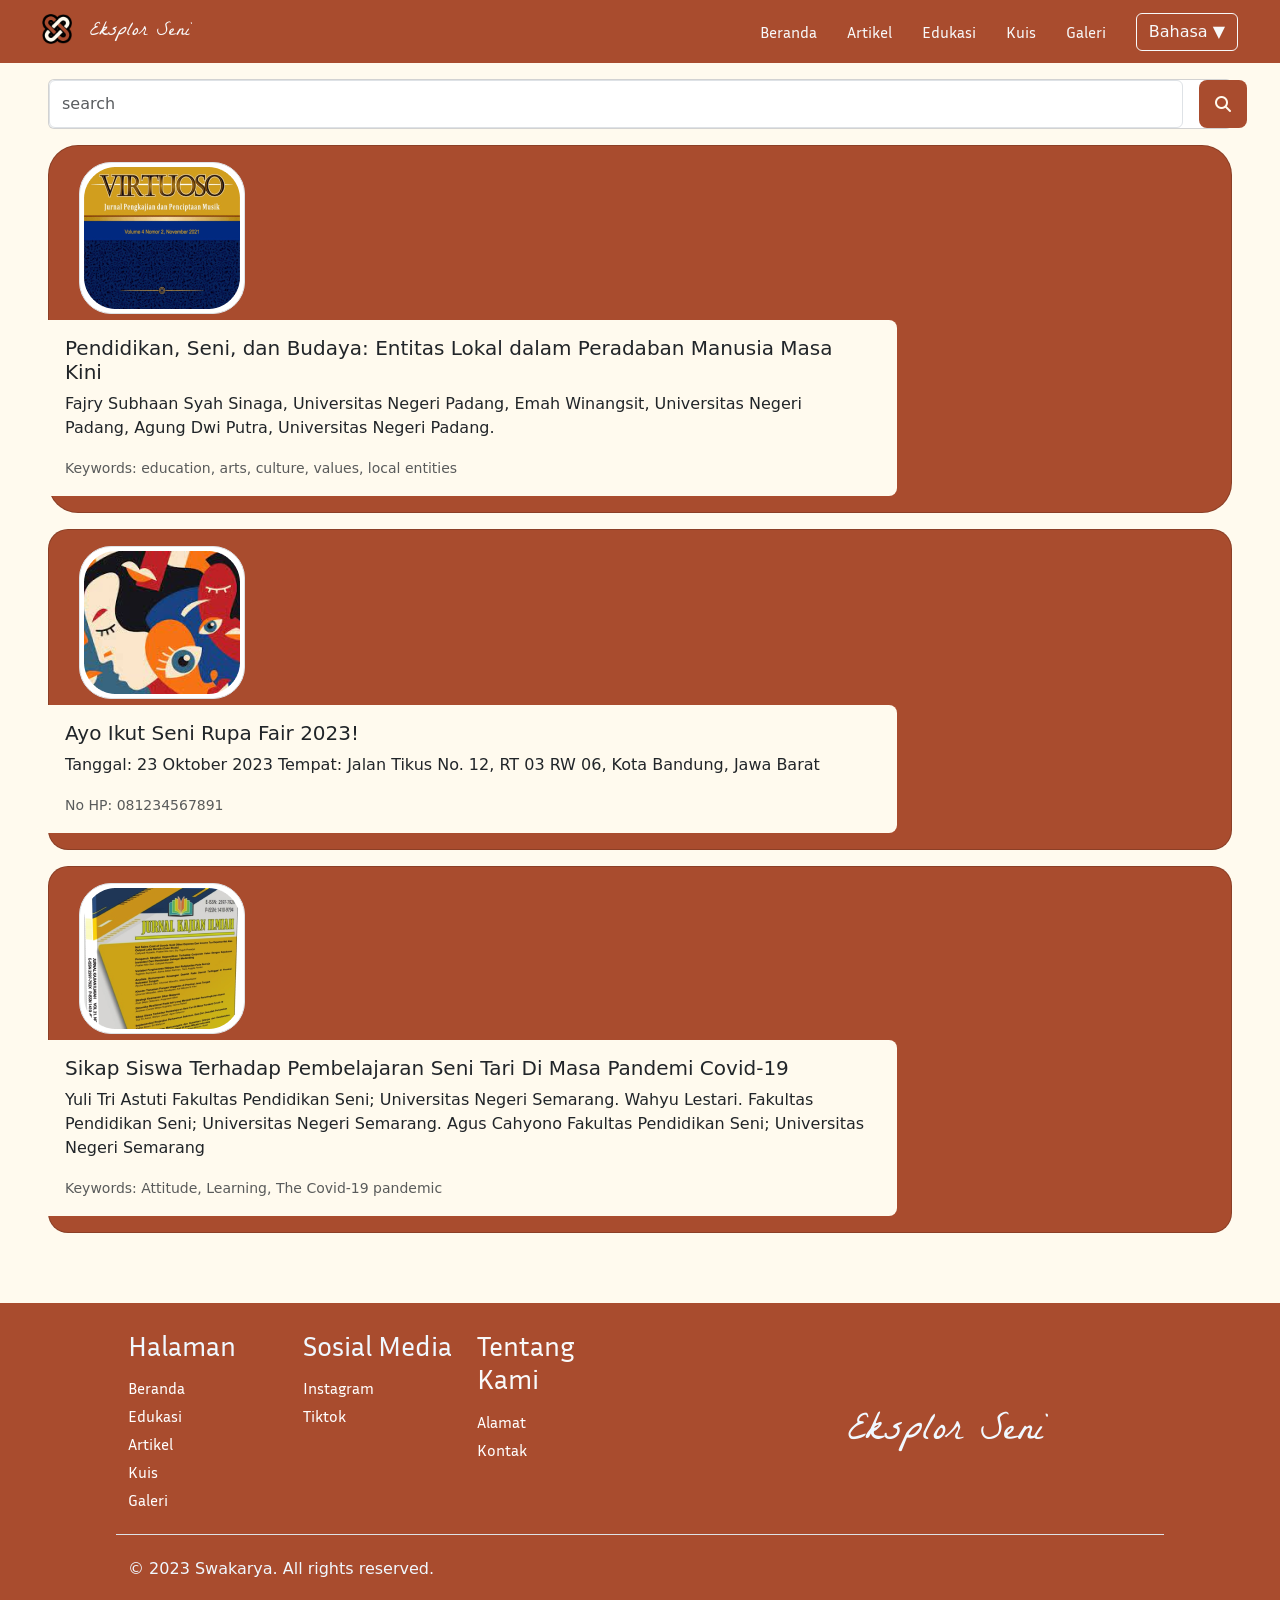
==== artikel.html @ c4917ad9 "add border to artikel" ====
<!DOCTYPE html>
<html lang="en">
<head>
    <meta charset="UTF-8">
    <meta name="viewport" content="width=device-width, initial-scale=1.0">
    <link href='https://fonts.googleapis.com/css?family=La Belle Aurore' rel='stylesheet'>
    <link href='https://fonts.googleapis.com/css?family=Inria Sans' rel='stylesheet'>
    <link rel="stylesheet" href="https://cdnjs.cloudflare.com/ajax/libs/font-awesome/6.4.2/css/all.min.css">
    <link href="https://cdn.jsdelivr.net/npm/bootstrap@5.3.2/dist/css/bootstrap.min.css" rel="stylesheet" integrity="sha384-T3c6CoIi6uLrA9TneNEoa7RxnatzjcDSCmG1MXxSR1GAsXEV/Dwwykc2MPK8M2HN" crossorigin="anonymous">
    <style>
        body {
          background-color: #FFFAEE;
        }
  
        img{
          margin-left: 30px;
          margin-bottom: 6px;
        }
  
        nav a:nth-child(2) {
          font-family: "La Belle Aurore";
          margin-left: 10px;
          margin-top: 1px;
        }
  
        a {
          font-family: "Inria Sans";
          text-decoration: none;
          margin-right: 30px;
        }
        
        button {
          margin-right: 30px;
        }
  
        footer {
          padding: 2% 10% 10%;
          background-color: #A94C2E;
          color: aliceblue;
          position: relative;
          margin-top: 110px;
          line-height: 20px;
          margin-top: 70px;
        }
  
        h3 {
          font-family: "Inria Sans";
        }
  
        .footer h1 {
          font-family: "La Belle Aurore";
          padding-top: 80px;
        }
  
      </style>
    </head>
  <body>
  
    <!-- navbar -->
    <nav class="navbar" style="background-color: #A94C2E;">
      <div class="container-fluid">
        <img src="assets/Asset/icon.png" alt="Logo" width="30" height="30" >
        <a class="logo navbar-brand text-light me-auto p-2" href="landingpage.html">Eksplor Seni</a>
          <a class="text-light pl-3" href="beranda.html">Beranda</a>
          <a class="text-light pl-3" href="artikel.html">Artikel</a>
          <a class="text-light pl-3" href="konten_edukasi.html">Edukasi</a>
          <a class="text-light pl-3" href="daftar.html">Kuis</a>
          <a class="text-light pl-3" href="galeri.html">Galeri</a>
          <button type="button" class="btn btn-outline-light">Bahasa ▼</button>
      </div>
    </nav>
    <!-- navbar -->


    <div class="card mx-5 mt-3 d-flex flex-row pe-xl-5">

    
  <div class="input-group col-md-6 me-3">
    <input type="text" placeholder="search" class="form-control">
  </div>

  <div>
  <div class="input-group col-md-6 rounded-3 px-3 py-3" style="background-color: #A94C2E; color: #FFFAEE;">
<i class="fa-solid fa-magnifying-glass">

</i>
</div>
</div>
</div>
    <!-- card artikel -->

    <div class="card mb-3 mx-5 mt-3 py-3" style="background-color: #A94C2E; padding-right: 100px; border-radius: 30px;">
      <div class="row g-">
        <div class="col-md-3">
          <img src="asset/artikel1.png" class="img-thumbnail rounded-5" alt="...">
        </div>
        <div class="col-md-6 me-xxl-5 rounded-3" style="background-color: #FFFAEE; width:860px;">
          <div class="card-body">
            <h5 class="card-title">Pendidikan, Seni, dan Budaya: Entitas Lokal dalam Peradaban 
              Manusia Masa Kini</h5>
            <p class="card-text">Fajry Subhaan Syah Sinaga, Universitas Negeri Padang, Emah Winangsit, Universitas Negeri Padang, Agung Dwi Putra, Universitas Negeri Padang.</p>
            <p class="card-text"><small class="text-body-secondary">Keywords: education, arts, culture, values, local entities</small></p>
          </div>
        </div>
      </div>
    </div>

    <div class="card mb-3 mx-5 mt-3 py-3" style="background-color: #A94C2E; padding-right: 100px; border-radius: 20px;">
      <div class="row g-">
        <div class="col-md-3">
          <img src="asset/artikel2.png" class="img-thumbnail rounded-5" alt="...">
        </div>
        <div class="col-md-6 me-xxl-5 rounded-3" style="background-color: #FFFAEE; width:860px;">
          <div class="card-body">
            <h5 class="card-title">Ayo Ikut Seni Rupa Fair 2023!</h5>
            <p class="card-text">Tanggal: 23 Oktober 2023
              Tempat: Jalan Tikus No. 12, RT 03 RW 06, Kota Bandung, Jawa Barat</p>
            <p class="card-text"><small class="text-body-secondary">No HP: 081234567891</small></p>
          </div>
        </div>
      </div>
    </div>

    <div class="card mb-3 mx-5 mt-3 py-3" style="background-color: #A94C2E; padding-right: 100px; border-radius: 20px;">
      <div class="row g-">
        <div class="col-md-3">
          <img src="asset/artikel3.png" class="img-thumbnail rounded-5" alt="...">
        </div>
        <div class="col-md-6 me-xxl-5 rounded-3" style="background-color: #FFFAEE; width:860px;">
          <div class="card-body">
            <h5 class="card-title">Sikap Siswa Terhadap Pembelajaran Seni Tari Di Masa Pandemi Covid-19</h5>
            <p class="card-text">Yuli Tri Astuti Fakultas Pendidikan Seni; Universitas Negeri Semarang. Wahyu 
              Lestari. Fakultas Pendidikan Seni; Universitas Negeri Semarang. Agus Cahyono 
              Fakultas Pendidikan Seni; Universitas Negeri Semarang</p>
            <p class="card-text"><small class="text-body-secondary">Keywords: Attitude, Learning, The Covid-19 pandemic</small></p>
          </div>
        </div>
      </div>
    </div>
    
    <!-- end card artikel -->
  
  
  
    <!-- footer -->
    <footer class="pb-0 ">
      <div class="row">
        <div class="col-6 col-md-2 mb-3">
          <h3 class="pb-2">Halaman</h3>
          <ul class="nav flex-column">
            <li class="nav-item mb-2"><a href="#" class="nav-link p-0 text-white">Beranda</a></li>
            <li class="nav-item mb-2"><a href="#" class="nav-link p-0 text-white">Edukasi</a></li>
            <li class="nav-item mb-2"><a href="#" class="nav-link p-0 text-white">Artikel</a></li>
            <li class="nav-item mb-2"><a href="#" class="nav-link p-0 text-white">Kuis</a></li>
            <li class="nav-item mb-2"><a href="#" class="nav-link p-0 text-white">Galeri</a></li>
          </ul>
        </div>
  
        <div class="col-6 col-md-2 mb-3">
          <h3 class="pb-2">Sosial Media</h3>
          <ul class="nav flex-column">
            <li class="nav-item mb-2"><a href="#" class="nav-link p-0 text-white">Instagram</a></li>
            <li class="nav-item mb-2"><a href="#" class="nav-link p-0 text-white">Tiktok</a></li>
          </ul>
        </div>
  
        <div class="text-light col-md-2 mb-3">
          <h3 class="pb-2">Tentang Kami</h3>
          <ul class="nav flex-column">
            <li class="nav-item mb-2"><a href="about.html" class="nav-link p-0 text-white">Alamat</a></li>
            <li class="nav-item mb-2"><a href="about.html" class="nav-link p-0 text-white">Kontak</a></li>
  
          </ul>
        </div>
  
      <div class="footer text-center col-md-5 offset-md-1 mb-3">
            <h1>Eksplor Seni</h1>
      </div>
  
      <div class="d-flex flex-column flex-sm-row justify-content-between py-4 my-0 border-top">
        <p>© 2023 Swakarya. All rights reserved.</p>
        <ul class="list-unstyled d-flex">
          <li class="ms-3"><a class="link-dark" href="#"><svg class="bi" width="24" height="24"><use xlink:href="#twitter"></use></svg></a></li>
          <li class="ms-3"><a class="link-dark" href="#"><svg class="bi" width="24" height="24"><use xlink:href="#instagram"></use></svg></a></li>
          <li class="ms-3"><a class="link-dark" href="#"><svg class="bi" width="24" height="24"><use xlink:href="#facebook"></use></svg></a></li>
        </ul>
      </div>
    </footer>
    <!-- footer -->

    <script src="https://cdn.jsdelivr.net/npm/bootstrap@5.3.2/dist/js/bootstrap.bundle.min.js" integrity="sha384-C6RzsynM9kWDrMNeT87bh95OGNyZPhcTNXj1NW7RuBCsyN/o0jlpcV8Qyq46cDfL" crossorigin="anonymous"></script>
</body>
</html>
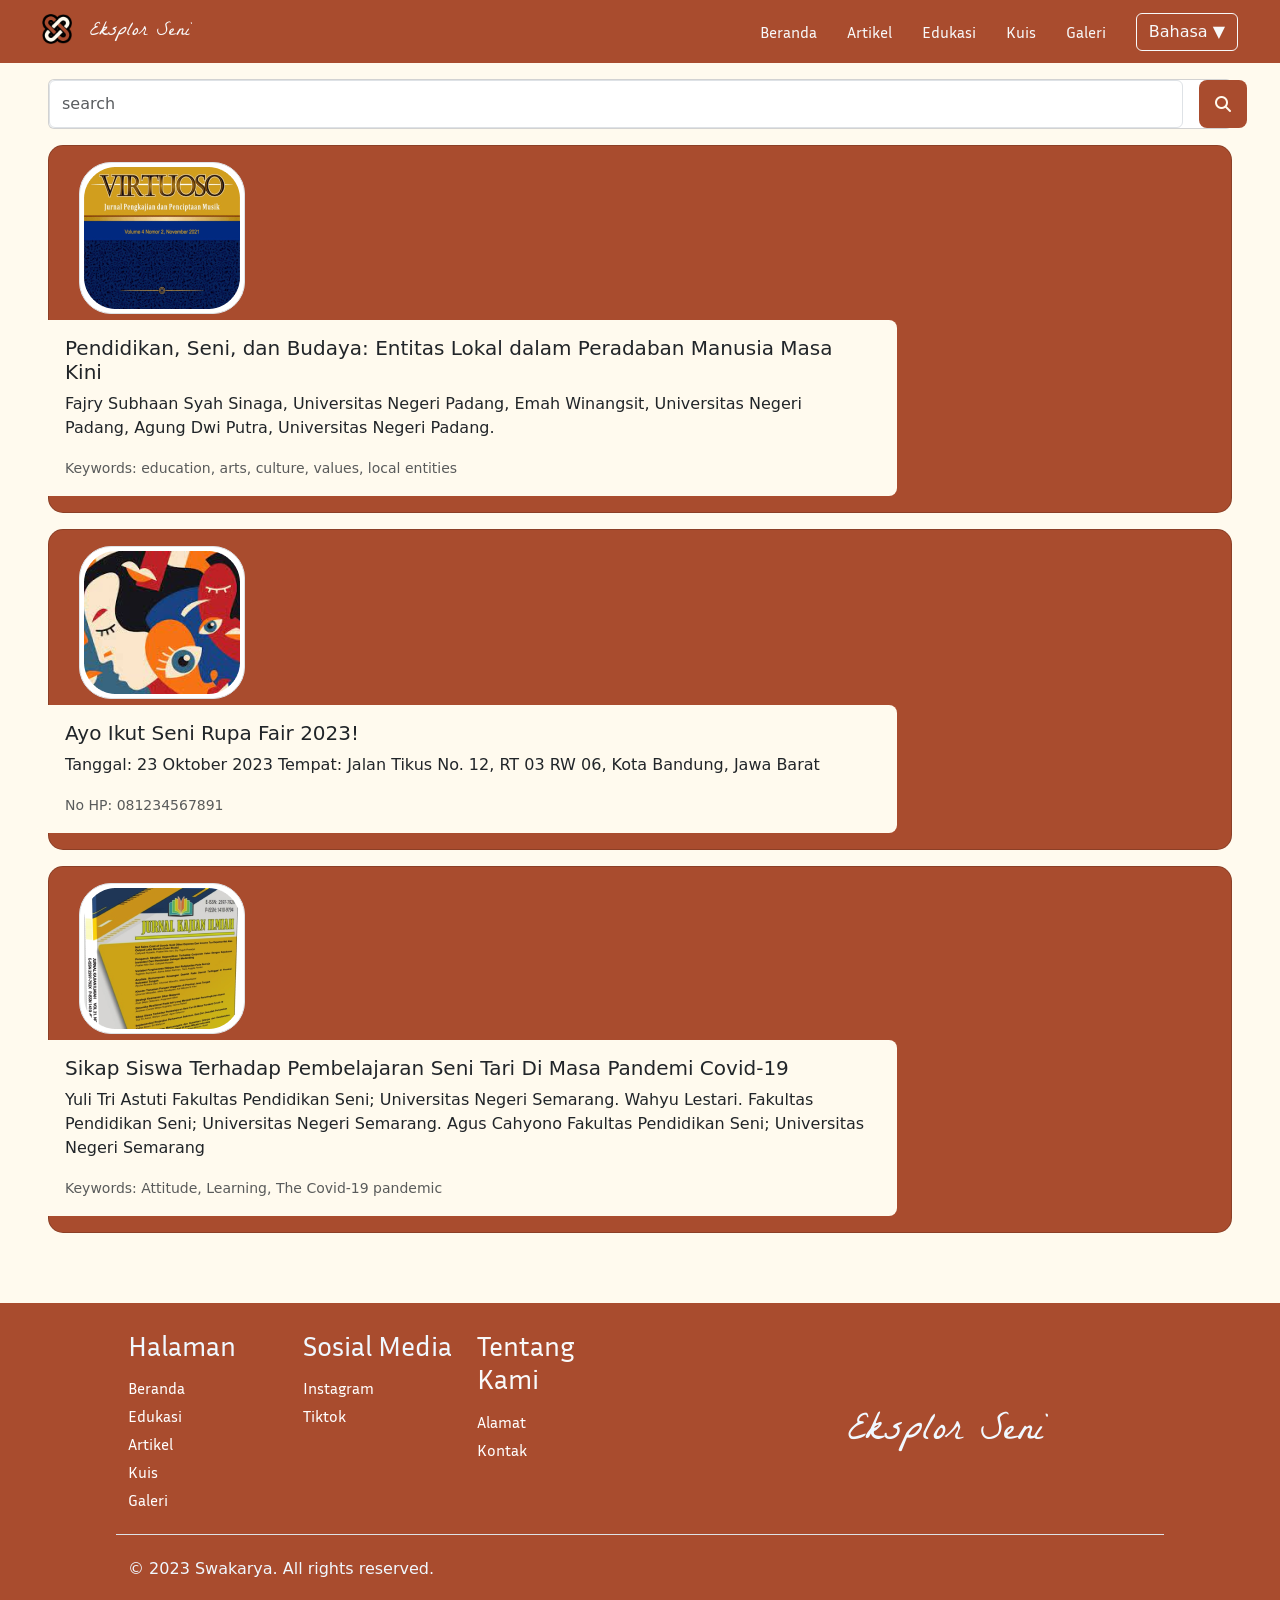
==== commit 9a79fc2a: "add border radius to red background in artikel" ====
--- a/artikel.html
+++ b/artikel.html
@@ -89,7 +89,7 @@
 </div>
     <!-- card artikel -->
 
-    <div class="card mb-3 mx-5 mt-3 py-3" style="background-color: #A94C2E; padding-right: 100px; border-radius: 30px;">
+    <div class="card mb-3 mx-5 mt-3 py-3" style="background-color: #A94C2E; padding-right: 100px; border-radius: 15px;">
       <div class="row g-">
         <div class="col-md-3">
           <img src="asset/artikel1.png" class="img-thumbnail rounded-5" alt="...">
@@ -105,7 +105,7 @@
       </div>
     </div>
 
-    <div class="card mb-3 mx-5 mt-3 py-3" style="background-color: #A94C2E; padding-right: 100px; border-radius: 20px;">
+    <div class="card mb-3 mx-5 mt-3 py-3" style="background-color: #A94C2E; padding-right: 100px; border-radius: 15px;">
       <div class="row g-">
         <div class="col-md-3">
           <img src="asset/artikel2.png" class="img-thumbnail rounded-5" alt="...">
@@ -121,7 +121,7 @@
       </div>
     </div>
 
-    <div class="card mb-3 mx-5 mt-3 py-3" style="background-color: #A94C2E; padding-right: 100px; border-radius: 20px;">
+    <div class="card mb-3 mx-5 mt-3 py-3" style="background-color: #A94C2E; padding-right: 100px; border-radius: 15px;">
       <div class="row g-">
         <div class="col-md-3">
           <img src="asset/artikel3.png" class="img-thumbnail rounded-5" alt="...">
@@ -141,7 +141,7 @@
     <!-- end card artikel -->
   
   
-  
+
     <!-- footer -->
     <footer class="pb-0 ">
       <div class="row">
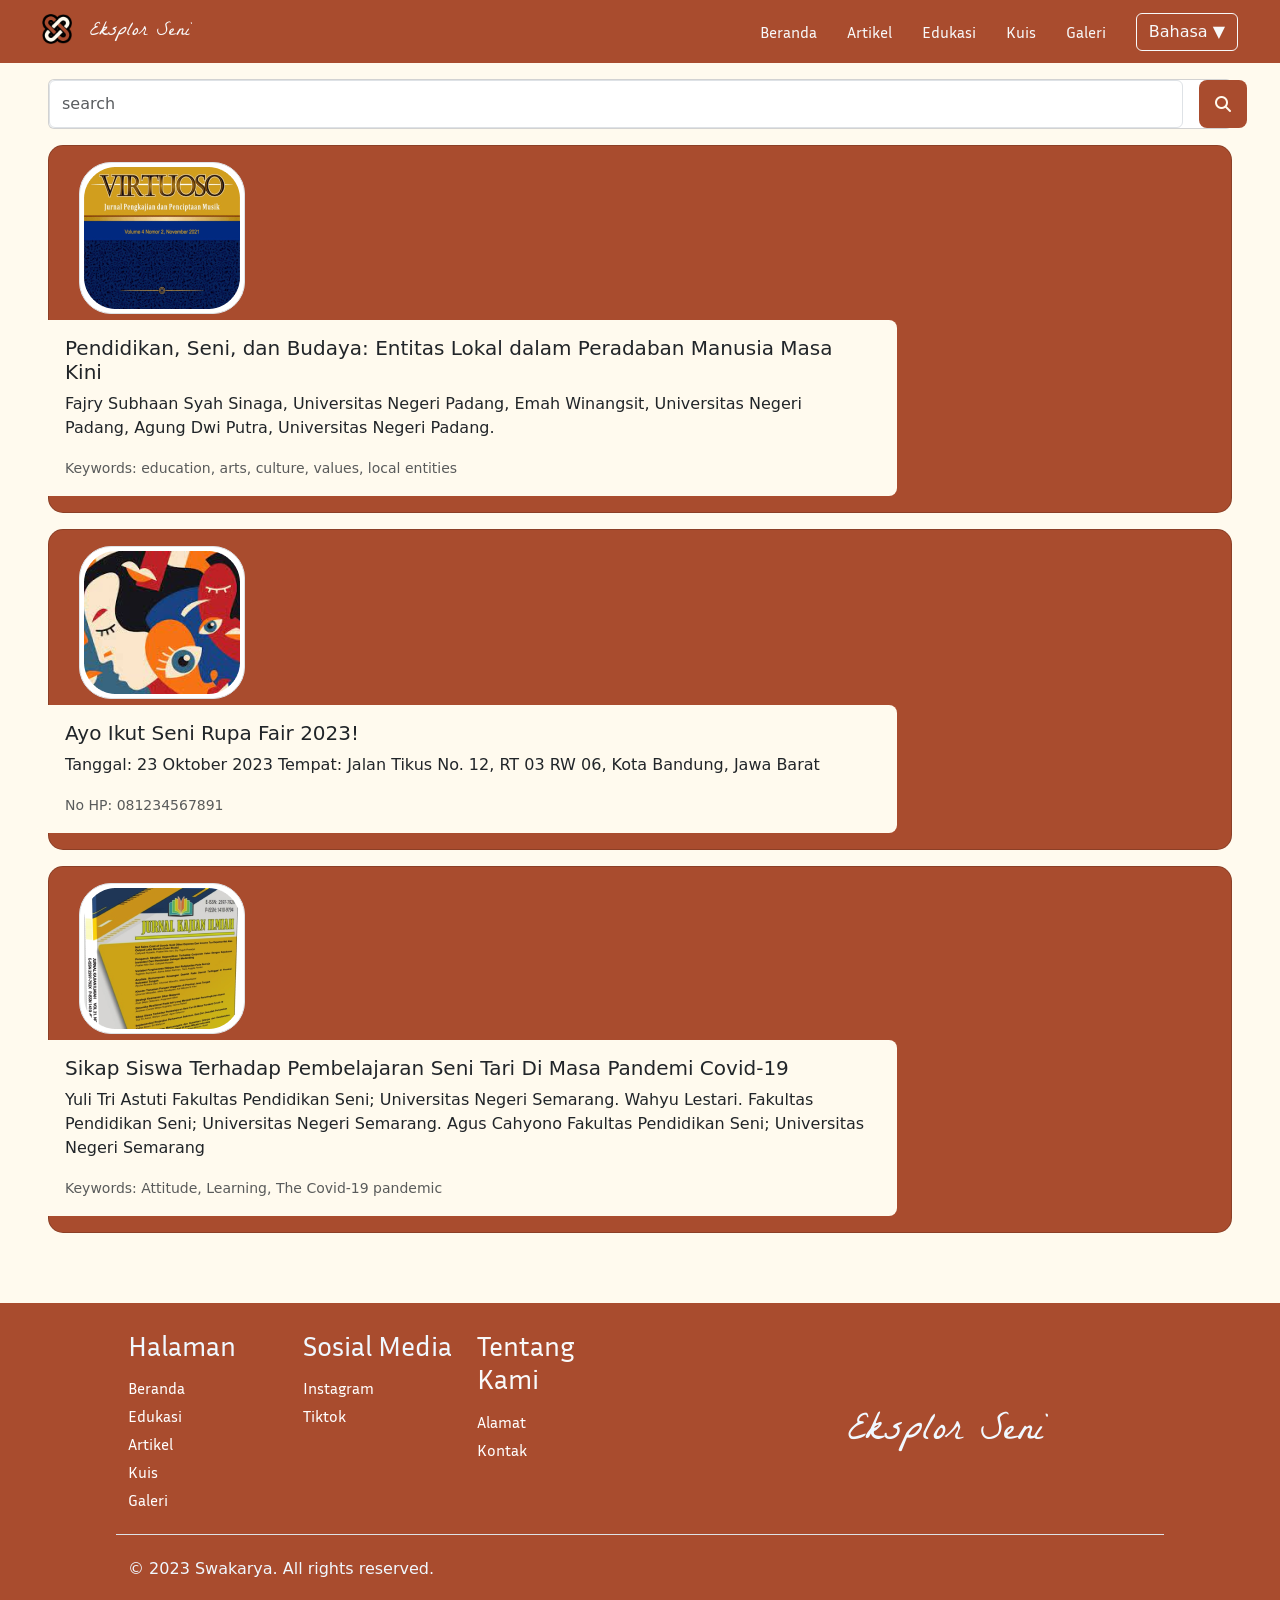
==== commit 47d1b8b2: "deleting Social icon on footer because udah ada sosial media di footer" ====
--- a/artikel.html
+++ b/artikel.html
@@ -179,11 +179,6 @@
   
       <div class="d-flex flex-column flex-sm-row justify-content-between py-4 my-0 border-top">
         <p>© 2023 Swakarya. All rights reserved.</p>
-        <ul class="list-unstyled d-flex">
-          <li class="ms-3"><a class="link-dark" href="#"><svg class="bi" width="24" height="24"><use xlink:href="#twitter"></use></svg></a></li>
-          <li class="ms-3"><a class="link-dark" href="#"><svg class="bi" width="24" height="24"><use xlink:href="#instagram"></use></svg></a></li>
-          <li class="ms-3"><a class="link-dark" href="#"><svg class="bi" width="24" height="24"><use xlink:href="#facebook"></use></svg></a></li>
-        </ul>
       </div>
     </footer>
     <!-- footer -->
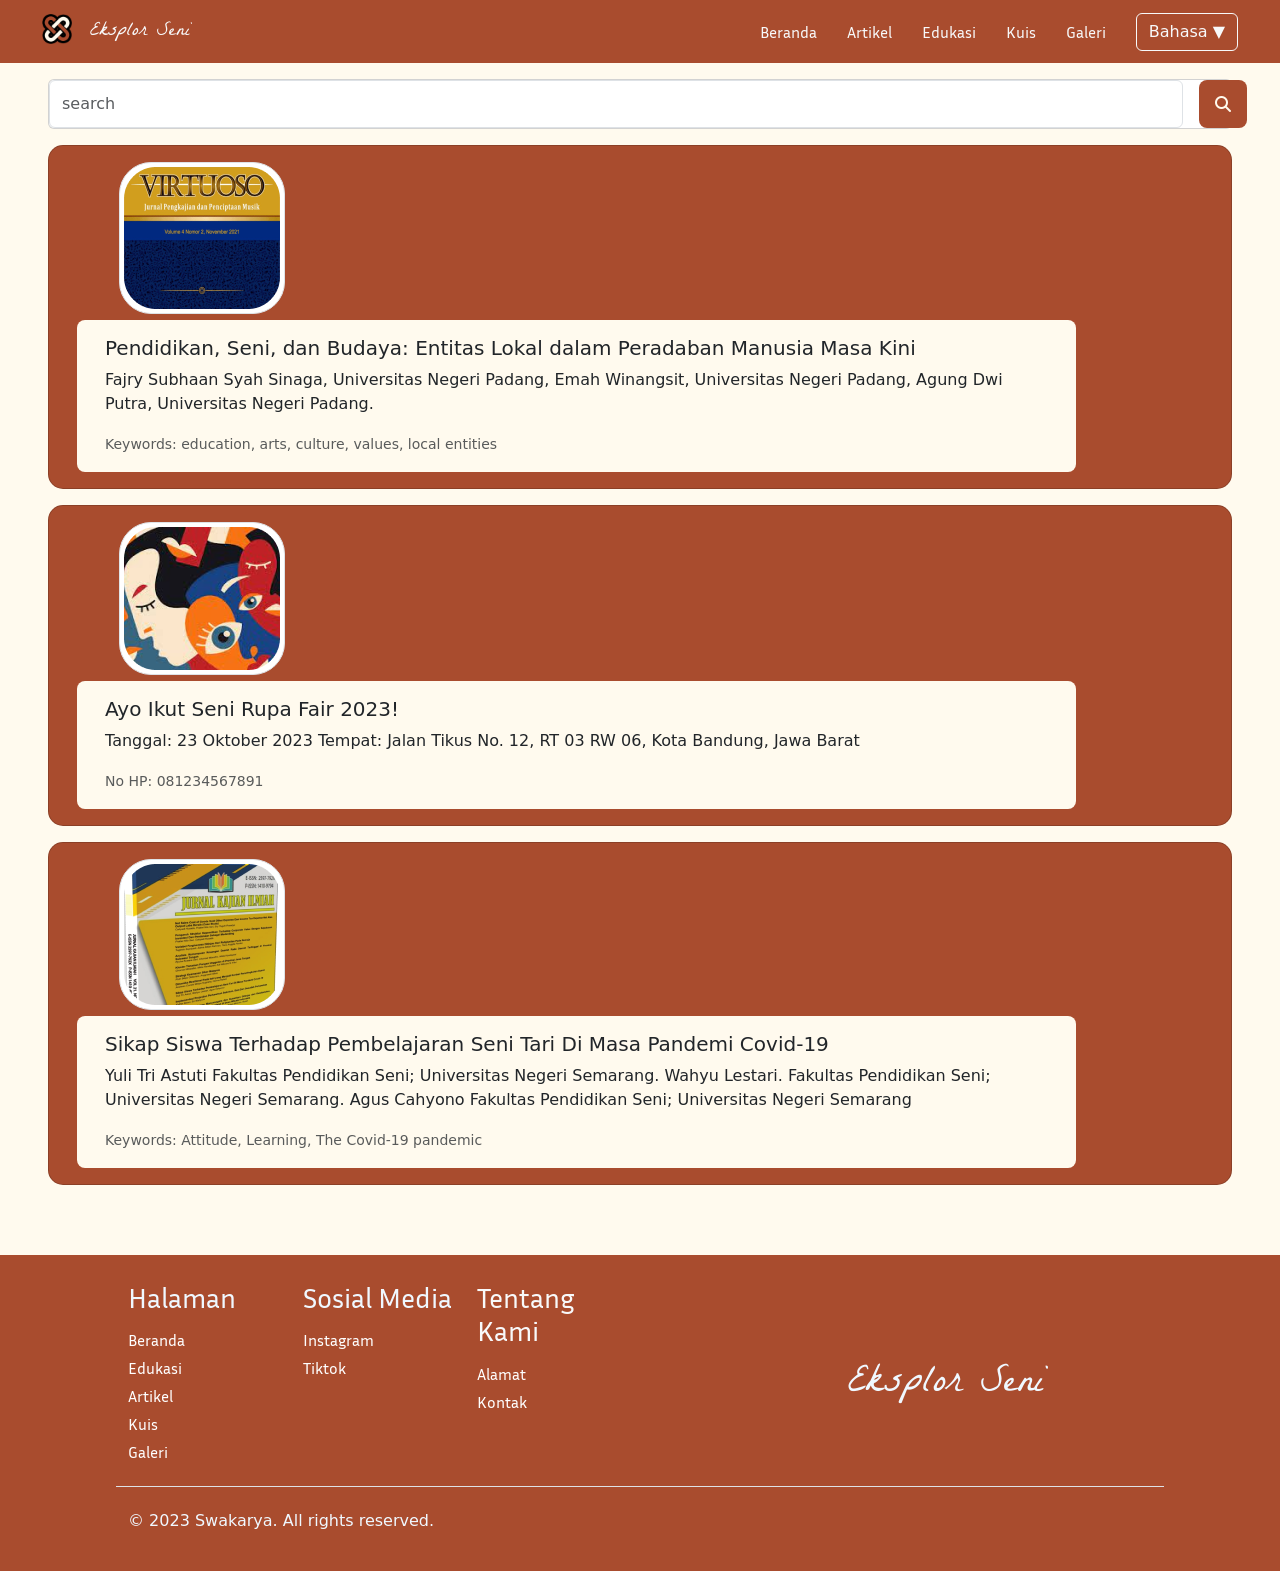
==== commit a6dacfcc: "changing berandas look" ====
--- a/artikel.html
+++ b/artikel.html
@@ -3,6 +3,8 @@
 <head>
     <meta charset="UTF-8">
     <meta name="viewport" content="width=device-width, initial-scale=1.0">
+    <title>Artikel</title>
+    <link rel="shortcut icon" href="assets/eiydhubf 1.png" type="image/x-icon">
     <link href='https://fonts.googleapis.com/css?family=La Belle Aurore' rel='stylesheet'>
     <link href='https://fonts.googleapis.com/css?family=Inria Sans' rel='stylesheet'>
     <link rel="stylesheet" href="https://cdnjs.cloudflare.com/ajax/libs/font-awesome/6.4.2/css/all.min.css">
@@ -89,12 +91,12 @@
 </div>
     <!-- card artikel -->
 
-    <div class="card mb-3 mx-5 mt-3 py-3" style="background-color: #A94C2E; padding-right: 100px; border-radius: 15px;">
+    <div class="card mb-3 mx-5 mt-3 py-3" style="background-color: #A94C2E; padding-right: 100px; border-radius: 15px; padding: 40px;">
       <div class="row g-">
         <div class="col-md-3">
           <img src="asset/artikel1.png" class="img-thumbnail rounded-5" alt="...">
         </div>
-        <div class="col-md-6 me-xxl-5 rounded-3" style="background-color: #FFFAEE; width:860px;">
+        <div class="col-md-6 me-xxl-5 rounded-3" style="background-color: #FFFAEE; width: 999px;">
           <div class="card-body">
             <h5 class="card-title">Pendidikan, Seni, dan Budaya: Entitas Lokal dalam Peradaban 
               Manusia Masa Kini</h5>
@@ -105,12 +107,12 @@
       </div>
     </div>
 
-    <div class="card mb-3 mx-5 mt-3 py-3" style="background-color: #A94C2E; padding-right: 100px; border-radius: 15px;">
+    <div class="card mb-3 mx-5 mt-3 py-3" style="background-color: #A94C2E; padding-right: 100px; border-radius: 15px; padding: 40px;">
       <div class="row g-">
         <div class="col-md-3">
           <img src="asset/artikel2.png" class="img-thumbnail rounded-5" alt="...">
         </div>
-        <div class="col-md-6 me-xxl-5 rounded-3" style="background-color: #FFFAEE; width:860px;">
+        <div class="col-md-6 me-xxl-5 rounded-3" style="background-color: #FFFAEE; width:999px;">
           <div class="card-body">
             <h5 class="card-title">Ayo Ikut Seni Rupa Fair 2023!</h5>
             <p class="card-text">Tanggal: 23 Oktober 2023
@@ -121,12 +123,12 @@
       </div>
     </div>
 
-    <div class="card mb-3 mx-5 mt-3 py-3" style="background-color: #A94C2E; padding-right: 100px; border-radius: 15px;">
+    <div class="card mb-3 mx-5 mt-3 py-3" style="background-color: #A94C2E; padding-right: 100px; border-radius: 15px; padding: 40px;">
       <div class="row g-">
         <div class="col-md-3">
           <img src="asset/artikel3.png" class="img-thumbnail rounded-5" alt="...">
         </div>
-        <div class="col-md-6 me-xxl-5 rounded-3" style="background-color: #FFFAEE; width:860px;">
+        <div class="col-md-6 me-xxl-5 rounded-3" style="background-color: #FFFAEE; width:999px;">
           <div class="card-body">
             <h5 class="card-title">Sikap Siswa Terhadap Pembelajaran Seni Tari Di Masa Pandemi Covid-19</h5>
             <p class="card-text">Yuli Tri Astuti Fakultas Pendidikan Seni; Universitas Negeri Semarang. Wahyu 
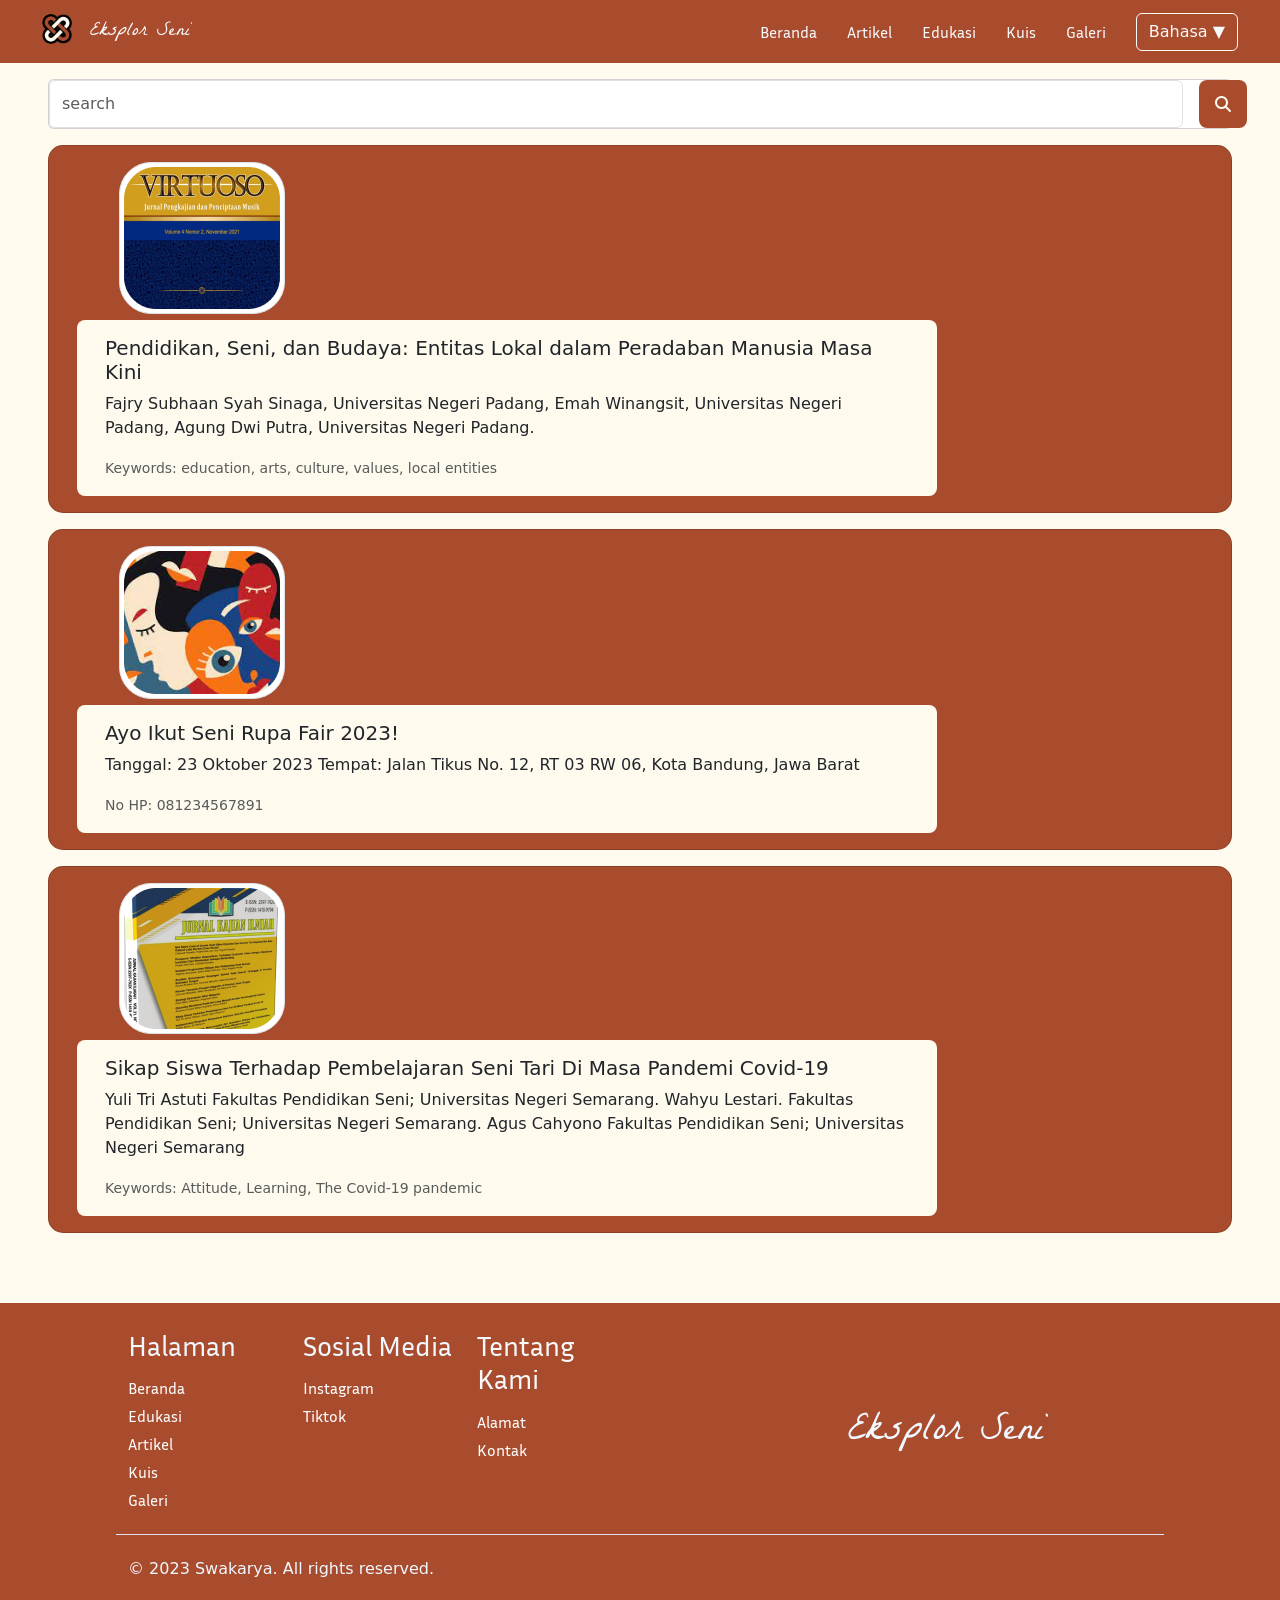
==== commit 2bf2a144: "artikel width" ====
--- a/artikel.html
+++ b/artikel.html
@@ -96,7 +96,7 @@
         <div class="col-md-3">
           <img src="asset/artikel1.png" class="img-thumbnail rounded-5" alt="...">
         </div>
-        <div class="col-md-6 me-xxl-5 rounded-3" style="background-color: #FFFAEE; width: 999px;">
+        <div class="col-md-6 me-xxl-5 rounded-3" style="background-color: #FFFAEE; width: 860px;">
           <div class="card-body">
             <h5 class="card-title">Pendidikan, Seni, dan Budaya: Entitas Lokal dalam Peradaban 
               Manusia Masa Kini</h5>
@@ -112,7 +112,7 @@
         <div class="col-md-3">
           <img src="asset/artikel2.png" class="img-thumbnail rounded-5" alt="...">
         </div>
-        <div class="col-md-6 me-xxl-5 rounded-3" style="background-color: #FFFAEE; width:999px;">
+        <div class="col-md-6 me-xxl-5 rounded-3" style="background-color: #FFFAEE; width:860px;">
           <div class="card-body">
             <h5 class="card-title">Ayo Ikut Seni Rupa Fair 2023!</h5>
             <p class="card-text">Tanggal: 23 Oktober 2023
@@ -128,7 +128,7 @@
         <div class="col-md-3">
           <img src="asset/artikel3.png" class="img-thumbnail rounded-5" alt="...">
         </div>
-        <div class="col-md-6 me-xxl-5 rounded-3" style="background-color: #FFFAEE; width:999px;">
+        <div class="col-md-6 me-xxl-5 rounded-3" style="background-color: #FFFAEE; width:860px;">
           <div class="card-body">
             <h5 class="card-title">Sikap Siswa Terhadap Pembelajaran Seni Tari Di Masa Pandemi Covid-19</h5>
             <p class="card-text">Yuli Tri Astuti Fakultas Pendidikan Seni; Universitas Negeri Semarang. Wahyu 
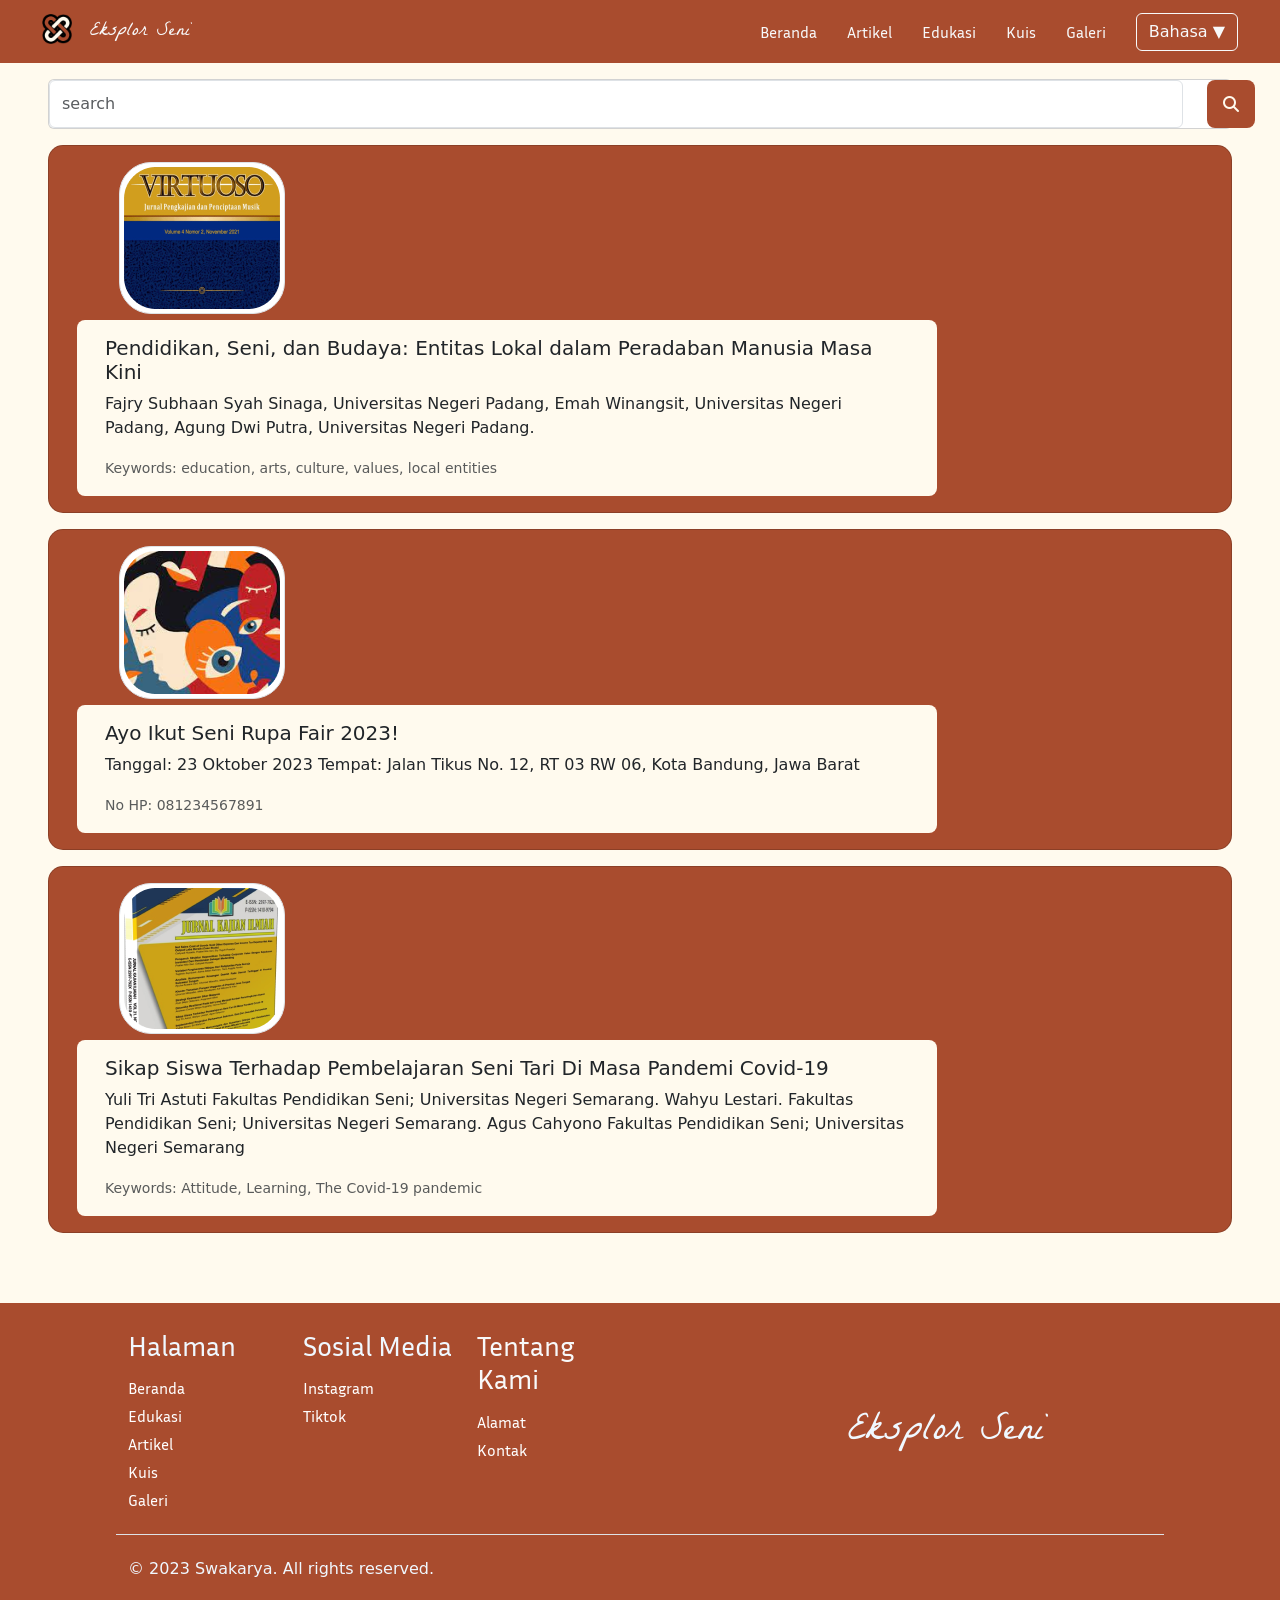
==== commit e35b6b0e: "login ingatkan saya (ubah)" ====
--- a/artikel.html
+++ b/artikel.html
@@ -18,6 +18,12 @@
           margin-left: 30px;
           margin-bottom: 6px;
         }
+
+        @media only screen and (max-width: 800px) {
+  .some {
+    width: 200px;
+  }
+}
   
         nav a:nth-child(2) {
           font-family: "La Belle Aurore";
@@ -77,7 +83,7 @@
     <div class="card mx-5 mt-3 d-flex flex-row pe-xl-5">
 
     
-  <div class="input-group col-md-6 me-3">
+  <div class="input-group col-md-6 me-4">
     <input type="text" placeholder="search" class="form-control">
   </div>
 
@@ -91,12 +97,12 @@
 </div>
     <!-- card artikel -->
 
-    <div class="card mb-3 mx-5 mt-3 py-3" style="background-color: #A94C2E; padding-right: 100px; border-radius: 15px; padding: 40px;">
+    <div class="card mb-3 mx-xl-5 mt-3 py-3" style="background-color: #A94C2E; padding-right: 100px; border-radius: 15px; padding: 40px;">
       <div class="row g-">
         <div class="col-md-3">
           <img src="asset/artikel1.png" class="img-thumbnail rounded-5" alt="...">
         </div>
-        <div class="col-md-6 me-xxl-5 rounded-3" style="background-color: #FFFAEE; width: 860px;">
+        <div class="some col-md-6 me-xxl-5 rounded-3" style="background-color: #FFFAEE; width: 860px;">
           <div class="card-body">
             <h5 class="card-title">Pendidikan, Seni, dan Budaya: Entitas Lokal dalam Peradaban 
               Manusia Masa Kini</h5>
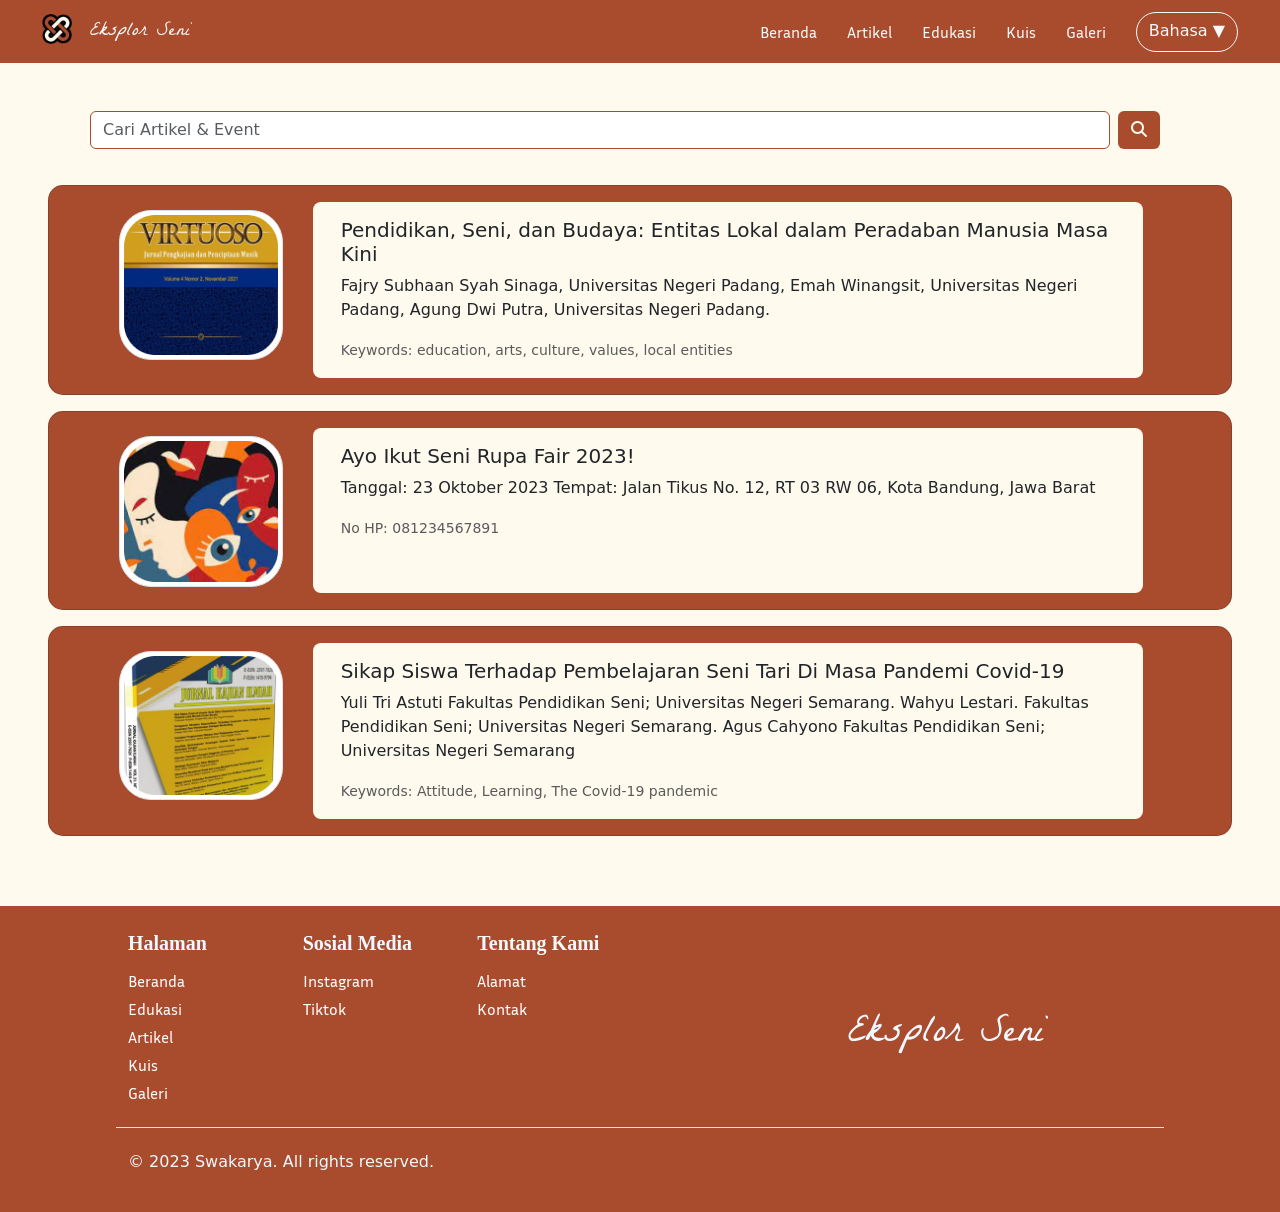
==== commit 30253b25: "changing" ====
--- a/artikel.html
+++ b/artikel.html
@@ -13,17 +13,15 @@
         body {
           background-color: #FFFAEE;
         }
+
+        .tombol:hover {
+          background-color: #7f3922;
+        }
   
         img{
           margin-left: 30px;
           margin-bottom: 6px;
         }
-
-        @media only screen and (max-width: 800px) {
-  .some {
-    width: 200px;
-  }
-}
   
         nav a:nth-child(2) {
           font-family: "La Belle Aurore";
@@ -40,6 +38,10 @@
         button {
           margin-right: 30px;
         }
+        
+        .pencet{
+        background-color: #A94C2E;
+      }
   
         footer {
           padding: 2% 10% 10%;
@@ -59,6 +61,17 @@
           font-family: "La Belle Aurore";
           padding-top: 80px;
         }
+
+        .bahasa {
+        border-radius: 50px;
+        padding-bottom: 8px;
+      }
+
+      .bahasa:hover {
+          background-color: #FFFAEE;
+          color: #A94C2E;
+        }
+
   
       </style>
     </head>
@@ -74,35 +87,35 @@
           <a class="text-light pl-3" href="konten_edukasi.html">Edukasi</a>
           <a class="text-light pl-3" href="daftar.html">Kuis</a>
           <a class="text-light pl-3" href="galeri.html">Galeri</a>
-          <button type="button" class="btn btn-outline-light">Bahasa ▼</button>
+          <button type="button" class="btn bahasa btn-outline-light">Bahasa ▼</button>
       </div>
     </nav>
     <!-- navbar -->
 
 
-    <div class="card mx-5 mt-3 d-flex flex-row pe-xl-5">
-
-    
-  <div class="input-group col-md-6 me-4">
-    <input type="text" placeholder="search" class="form-control">
-  </div>
-
-  <div>
-  <div class="input-group col-md-6 rounded-3 px-3 py-3" style="background-color: #A94C2E; color: #FFFAEE;">
-<i class="fa-solid fa-magnifying-glass">
-
-</i>
+    <div class="text-center">
+      <div class="row">
+        <div class="col-md-12 mt-5 d-flex">
+          <form class="form-inline d-flex mx-auto" style="width: 1100px; padding-bottom: 20px;">
+            <input class="form-control mr-sm-2" style="border: 1px solid #A94C2E;" type="text" placeholder="Cari Artikel & Event" /> 
+            <button class="btn tombol my-2 my-sm-0 pencet ms-2" type="submit">
+              <i class="fa-solid fa-magnifying-glass" style="color: #fffaee;"></i>
+            </button>
+          </form>
+        </div>
+      </div>
+      </div>
 </div>
 </div>
 </div>
     <!-- card artikel -->
 
-    <div class="card mb-3 mx-xl-5 mt-3 py-3" style="background-color: #A94C2E; padding-right: 100px; border-radius: 15px; padding: 40px;">
+    <div class="card mb-3 mx-5 mt-3 py-3" style="background-color: #A94C2E; padding-right: 100px; border-radius: 15px; padding: 40px;">
       <div class="row g-">
-        <div class="col-md-3">
-          <img src="asset/artikel1.png" class="img-thumbnail rounded-5" alt="...">
-        </div>
-        <div class="some col-md-6 me-xxl-5 rounded-3" style="background-color: #FFFAEE; width: 860px;">
+        <div class="col-md-2 me-5">
+          <img src="asset/artikel1.png" class="img-thumbnail rounded-5 mt-2" alt="...">
+        </div>
+        <div class="col-md-6 me-xxl-5 rounded-3" style="background-color: #FFFAEE; width: 830px;">
           <div class="card-body">
             <h5 class="card-title">Pendidikan, Seni, dan Budaya: Entitas Lokal dalam Peradaban 
               Manusia Masa Kini</h5>
@@ -115,10 +128,10 @@
 
     <div class="card mb-3 mx-5 mt-3 py-3" style="background-color: #A94C2E; padding-right: 100px; border-radius: 15px; padding: 40px;">
       <div class="row g-">
-        <div class="col-md-3">
-          <img src="asset/artikel2.png" class="img-thumbnail rounded-5" alt="...">
-        </div>
-        <div class="col-md-6 me-xxl-5 rounded-3" style="background-color: #FFFAEE; width:860px;">
+        <div class="col-md-2 me-5">
+          <img src="asset/artikel2.png" class="img-thumbnail rounded-5 mt-2"  alt="...">
+        </div>
+        <div class="col-md-6 me-xxl-5 rounded-3" style="background-color: #FFFAEE; width:830px;">
           <div class="card-body">
             <h5 class="card-title">Ayo Ikut Seni Rupa Fair 2023!</h5>
             <p class="card-text">Tanggal: 23 Oktober 2023
@@ -131,10 +144,10 @@
 
     <div class="card mb-3 mx-5 mt-3 py-3" style="background-color: #A94C2E; padding-right: 100px; border-radius: 15px; padding: 40px;">
       <div class="row g-">
-        <div class="col-md-3">
-          <img src="asset/artikel3.png" class="img-thumbnail rounded-5" alt="...">
-        </div>
-        <div class="col-md-6 me-xxl-5 rounded-3" style="background-color: #FFFAEE; width:860px;">
+        <div class="col-md-2 me-5">
+          <img src="asset/artikel3.png" class="img-thumbnail rounded-5 mt-2" alt="...">
+        </div>
+        <div class="col-md-6 me-xxl-5 rounded-3" style="background-color: #FFFAEE; width:830px;">
           <div class="card-body">
             <h5 class="card-title">Sikap Siswa Terhadap Pembelajaran Seni Tari Di Masa Pandemi Covid-19</h5>
             <p class="card-text">Yuli Tri Astuti Fakultas Pendidikan Seni; Universitas Negeri Semarang. Wahyu 
@@ -154,7 +167,7 @@
     <footer class="pb-0 ">
       <div class="row">
         <div class="col-6 col-md-2 mb-3">
-          <h3 class="pb-2">Halaman</h3>
+          <h3 class="pb-2 fs-5" style="font-weight: bolder;">Halaman</h3>
           <ul class="nav flex-column">
             <li class="nav-item mb-2"><a href="#" class="nav-link p-0 text-white">Beranda</a></li>
             <li class="nav-item mb-2"><a href="#" class="nav-link p-0 text-white">Edukasi</a></li>
@@ -165,7 +178,7 @@
         </div>
   
         <div class="col-6 col-md-2 mb-3">
-          <h3 class="pb-2">Sosial Media</h3>
+          <h3 class="pb-2 fs-5" style="font-weight: bolder;">Sosial Media</h3>
           <ul class="nav flex-column">
             <li class="nav-item mb-2"><a href="#" class="nav-link p-0 text-white">Instagram</a></li>
             <li class="nav-item mb-2"><a href="#" class="nav-link p-0 text-white">Tiktok</a></li>
@@ -173,7 +186,7 @@
         </div>
   
         <div class="text-light col-md-2 mb-3">
-          <h3 class="pb-2">Tentang Kami</h3>
+          <h3 class="pb-2 fs-5" style="font-weight: bolder;">Tentang Kami</h3>
           <ul class="nav flex-column">
             <li class="nav-item mb-2"><a href="about.html" class="nav-link p-0 text-white">Alamat</a></li>
             <li class="nav-item mb-2"><a href="about.html" class="nav-link p-0 text-white">Kontak</a></li>
